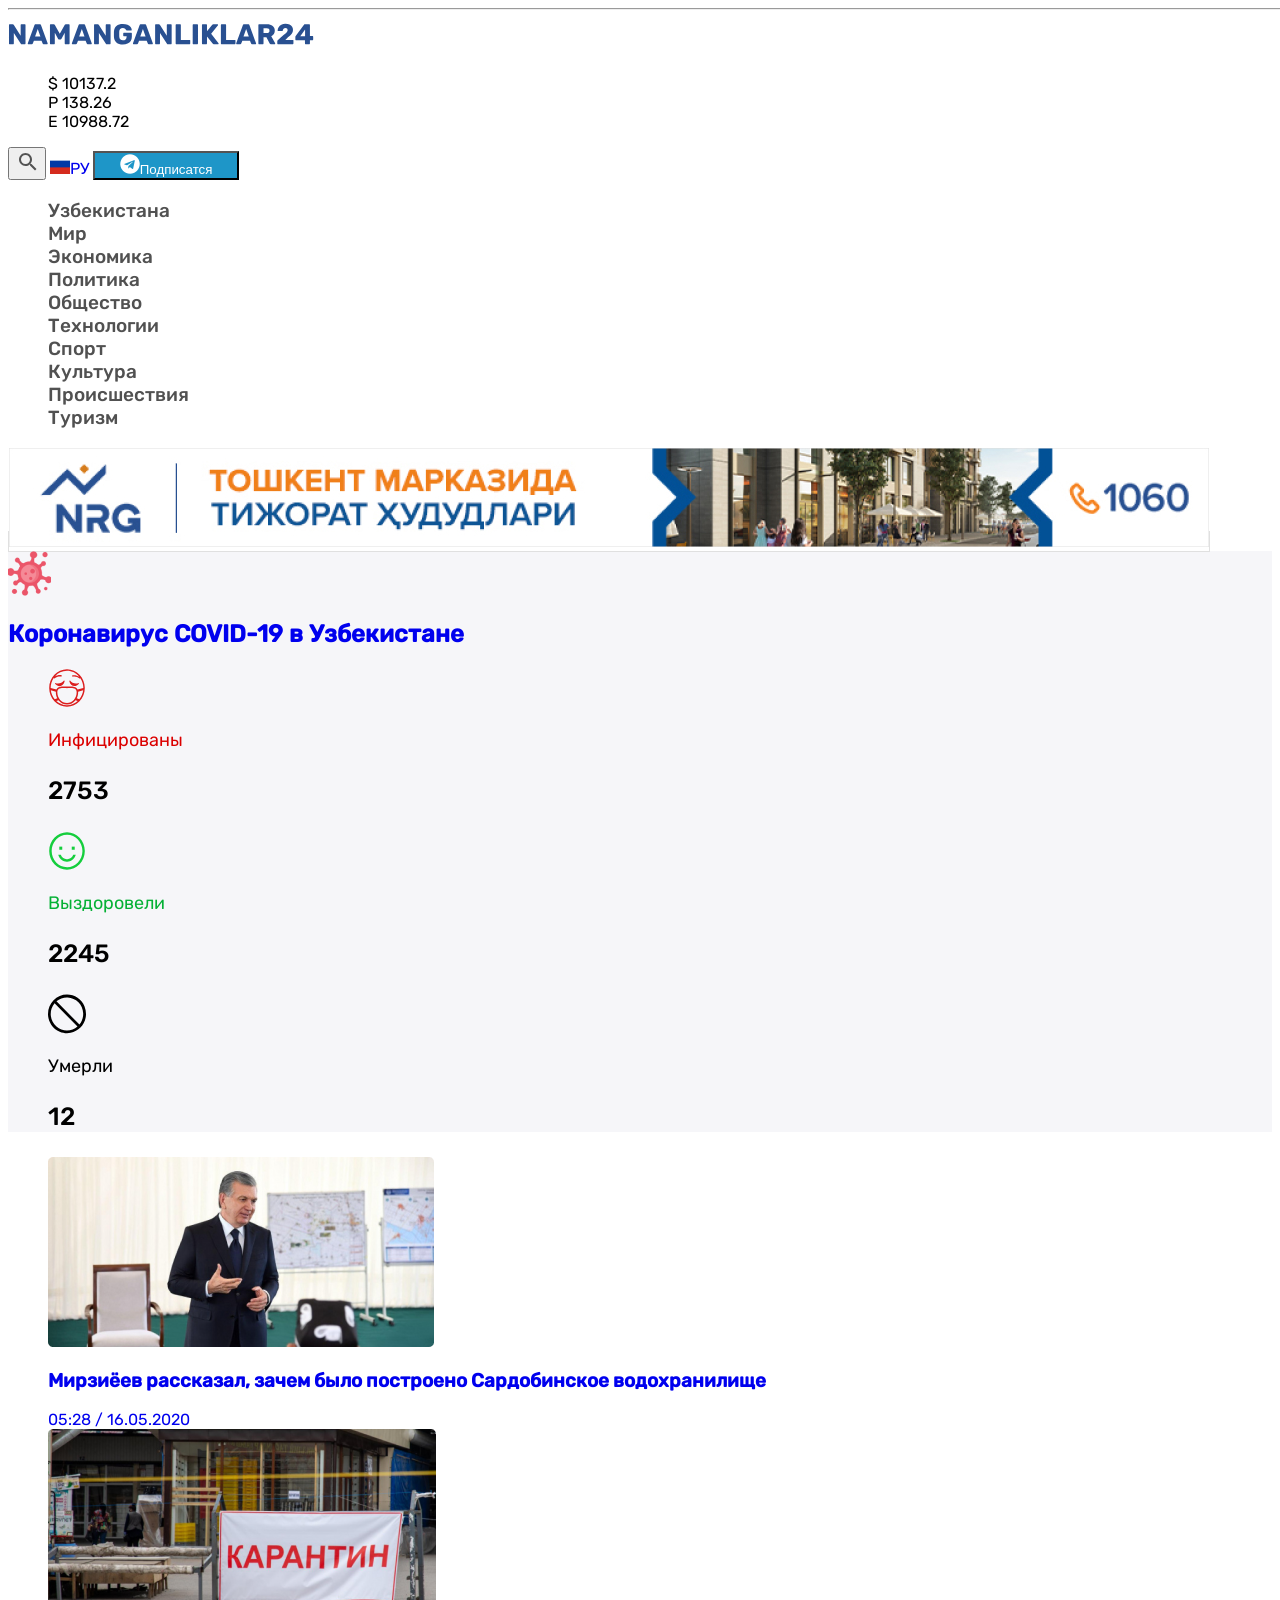
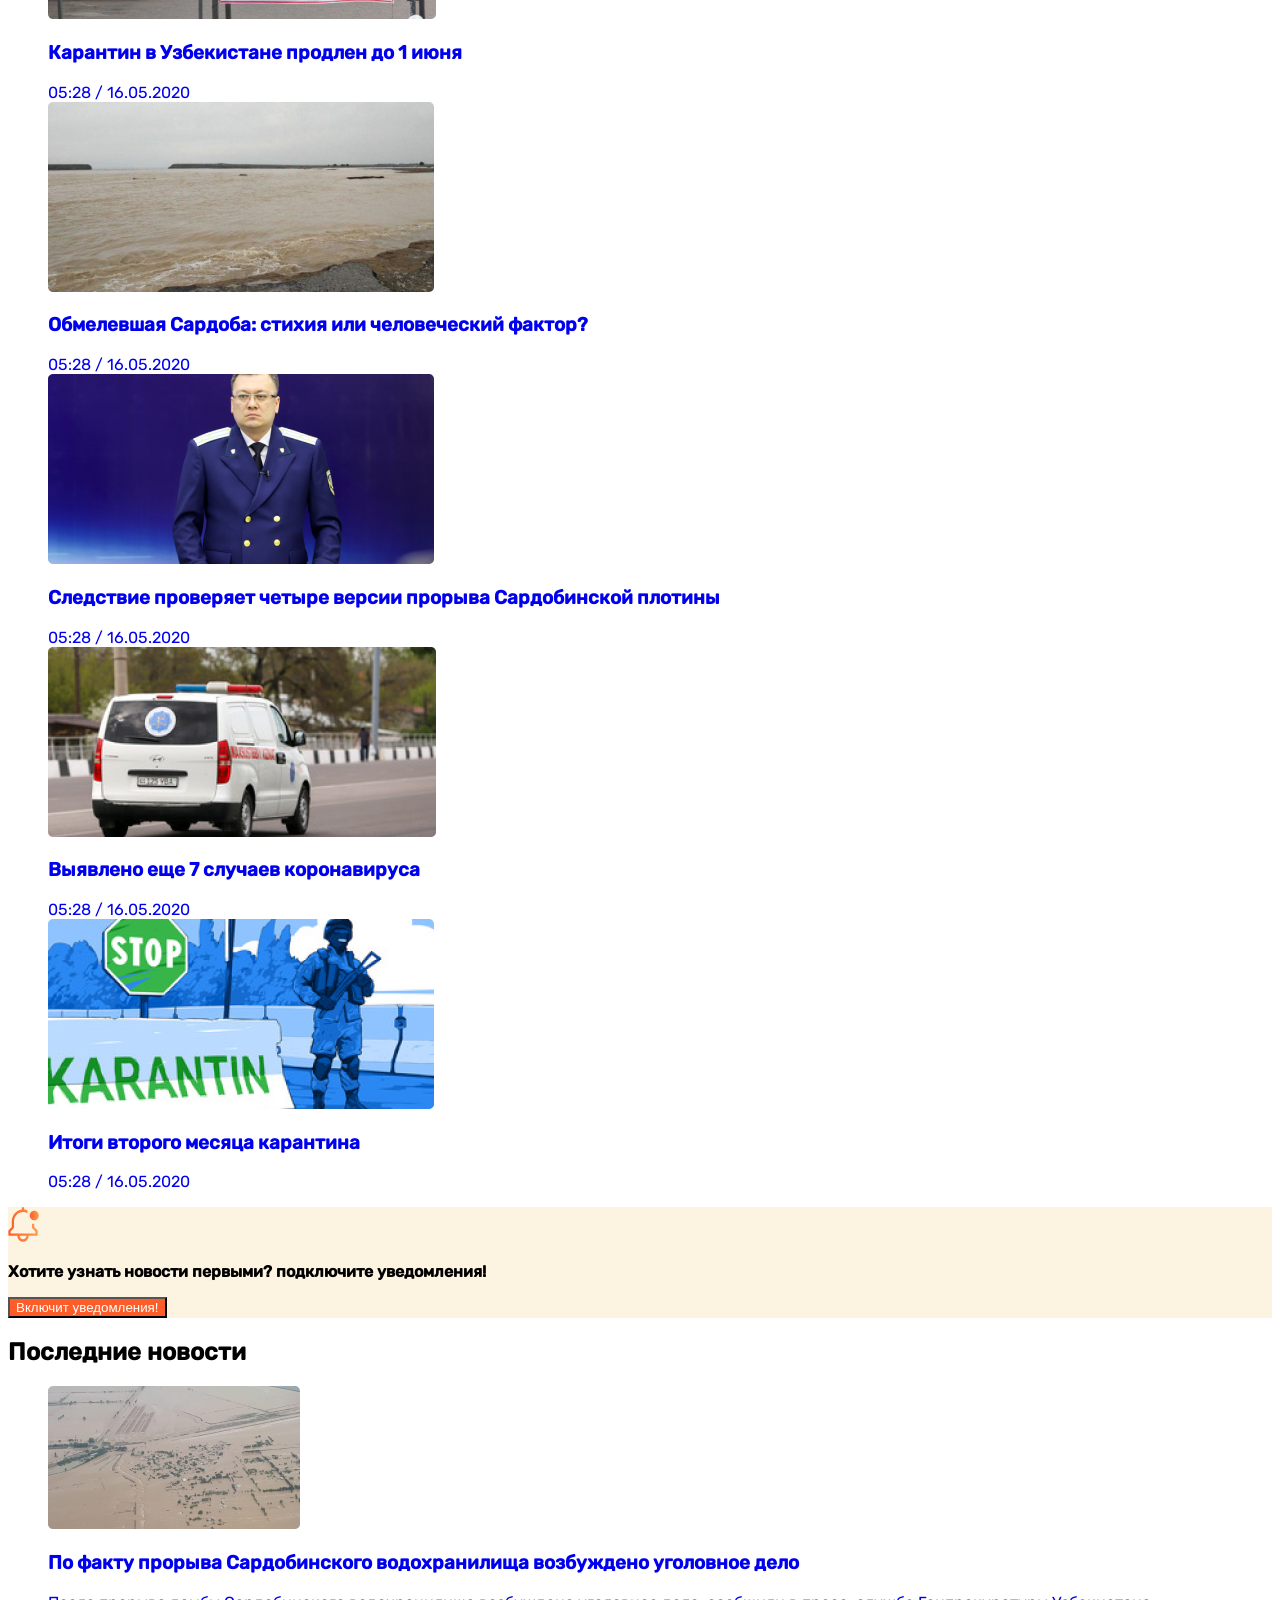
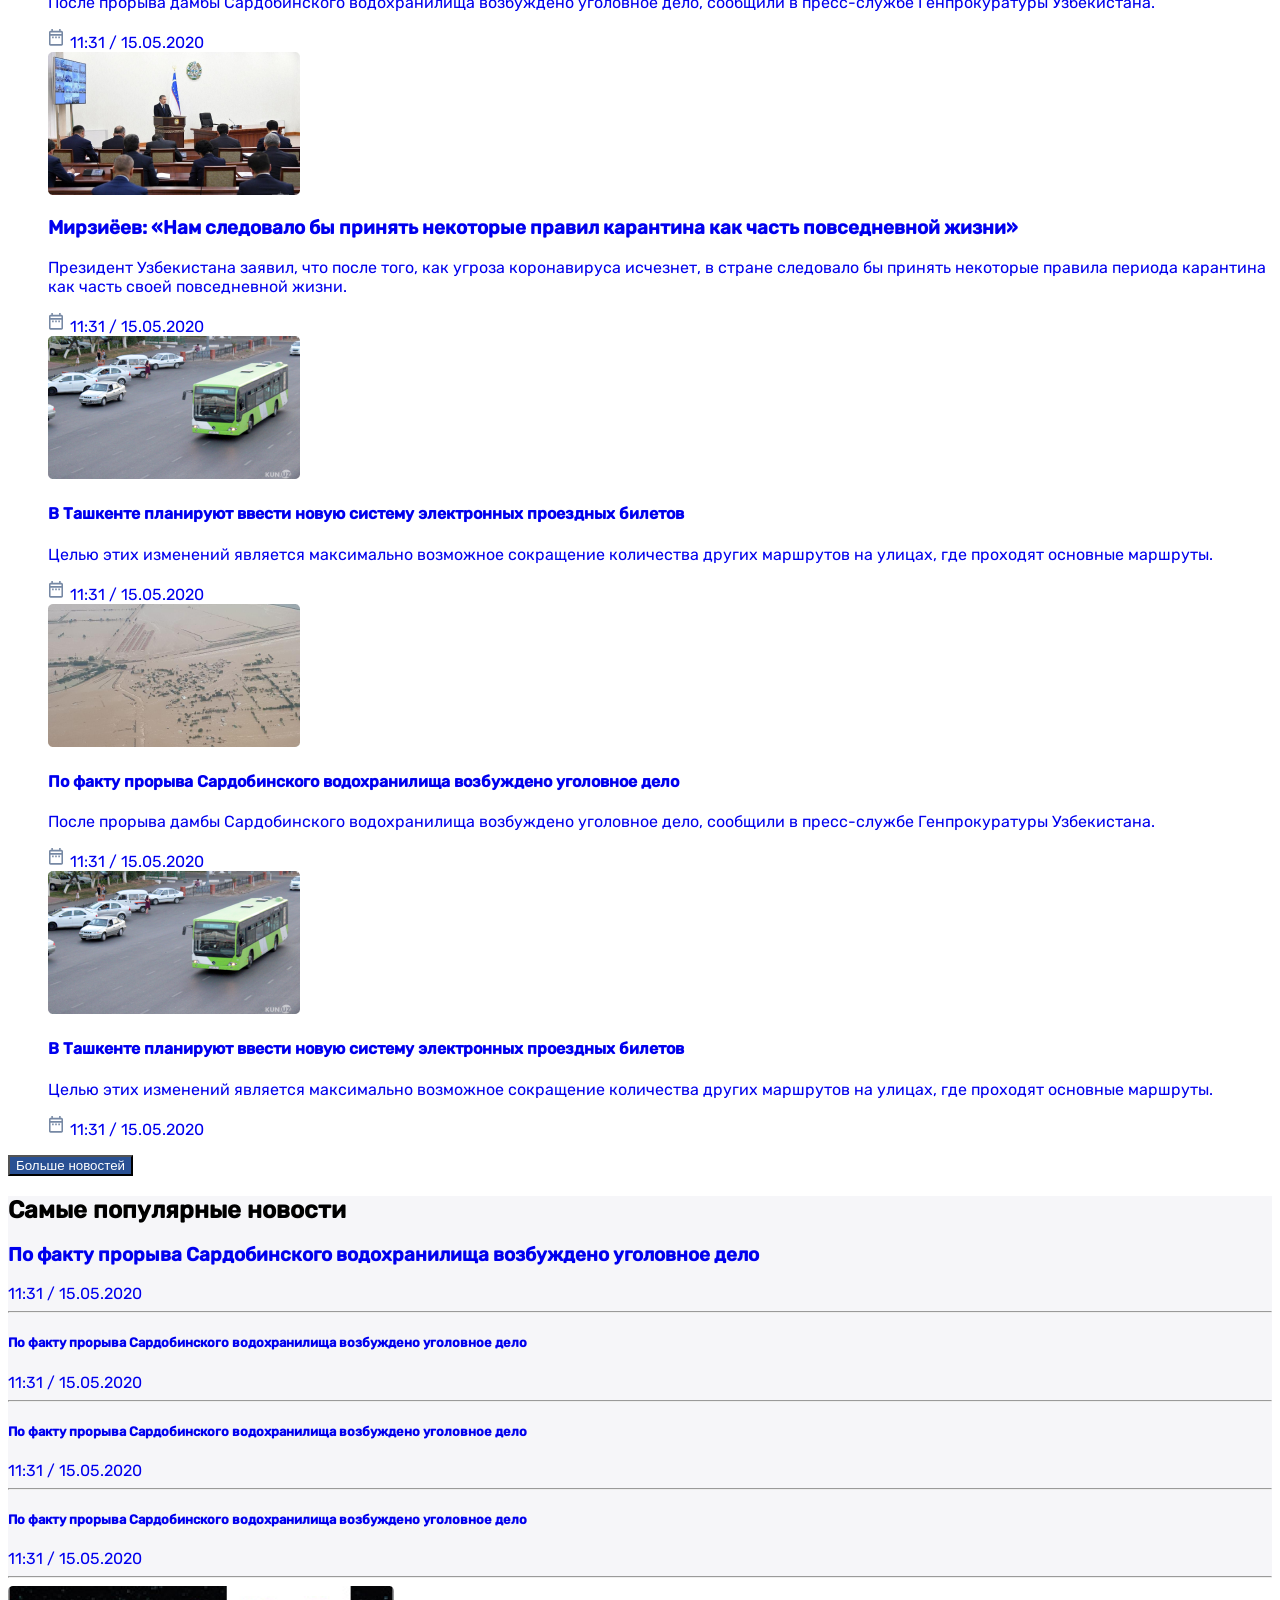
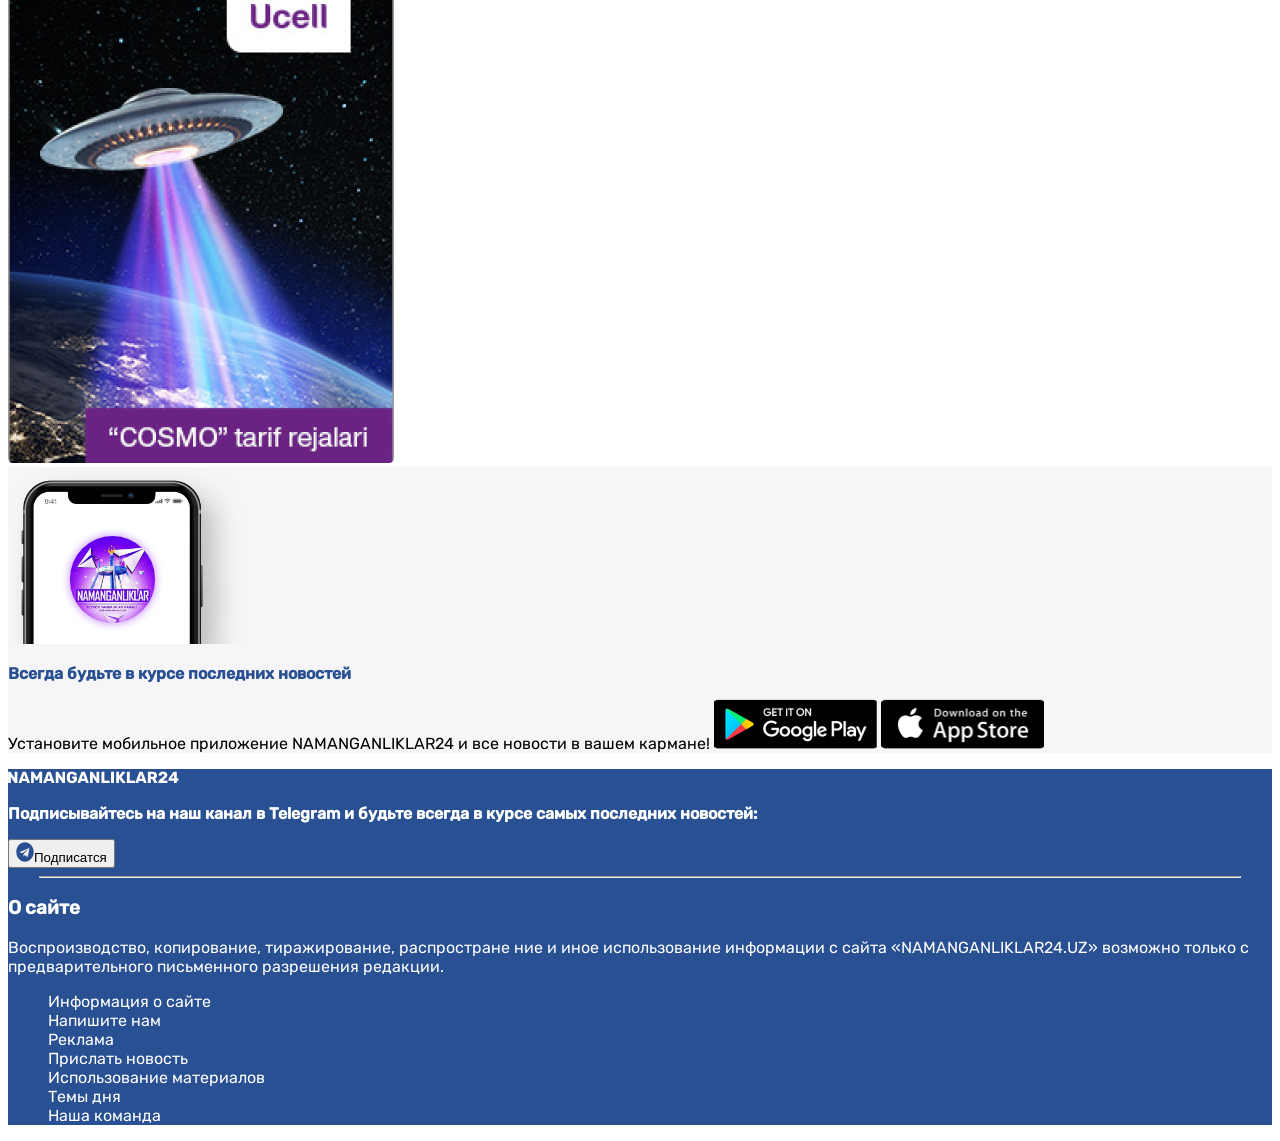
==== index.html @ 741fd0a3 "changed the name of html file" ====
<!DOCTYPE html>
<html lang="uz">

<head>
    <meta charset="UTF-8">
    <meta http-equiv="X-UA-Compatible" content="IE=edge">
    <meta name="viewport" content="width=device-width, initial-scale=1.0">
    <title>NAMANGANLIKLAR24</title>
    <link rel="stylesheet" href="css/main.css">
</head>

<body>
    <header>
        <hr class="header-hr">
        <a class="header-logo" href="#"><img src="rasm/logo.svg" alt="Namanganliklar logo" width="306" height="33"></a>
        <ul class="header-ul-currency">
            <li>$ 10137.2 </li>
            <li>P 138.26</li>
            <li>E 10988.72</li>
        </ul>

        <button class="header-button-search">
            <img src="rasm/mdi_magnify.svg" alt="qidiruv" width="24" height="24">
        </button>

        <a class="header-link-lang" href="#"><img src="rasm/Group.png" alt="rus tili" width="20" height="20">РУ</a>

        <button class="header-button-telegram"> 
            <img src="rasm/cib_telegram@2x.png" alt="telegram_logo" width="20" height="20">Подписатся 
        </button>
        <nav>
            <ul class="navigation-links">
                <li><a class="link" href="#">Узбекистана</a></li>
                <li><a class="link" href="#">Мир</a></li>
                <li><a class="link" href="#">Экономика</a></li>
                <li><a class="link" href="#">Политика</a></li>
                <li><a class="link" href="#">Общество</a></li>
                <li><a class="link" href="#">Технологии</a></li>
                <li><a class="link" href="#">Спорт</a></li>
                <li><a class="link" href="#">Культура</a></li>
                <li><a class="link" href="#">Происшествия</a></li>
                <li><a class="link" href="#">Туризм</a></li>
            </ul>
        </nav>

    </header>

    <main>
        <aside>
            <a class="main-ad" target="_blank" href="#"><img src="rasm/nrg-banner.jpg" alt="reklama" width="1200" height="99"></a>
        </aside>

        <section class="coronavirus-statistics">
            <img src="rasm/icon-covid.png" alt="covid ikonka" width="43" height="45">
            <a class="coronavirus-link" href="#"><h2>Коронавирус COVID-19 в Узбекистане</h2></a>
            <ul class="main-list">
                <li>
                    <img src="rasm/icon-infected.svg" alt="infected ikonka" width="38" height="40">
                    <h3 class="infected">Инфицированы</h3>
                    <p class="infected-paragraph">2753</p>
                </li>
                <li>
                    <img src="rasm/icon-recovered.svg" alt="recovered ikonka" width="38" height="40">
                    <h3 class="cured">Выздоровели</h3>
                    <p class="cured-paragraph">2245</p>
                </li>
                <li>
                    <img src="rasm/icon-dead.svg" alt="dead ikonka" width="38" height="40">
                    <h3 class="died">Умерли</h3>
                    <p class="died-paragraph">12</p>
                </li>
            </ul>
        </section>
        
        <section>
            <ul class="main-list-news">
                <li>
                    <a class="list-news-item" href="#">
                        <img src="rasm/prezident.png" alt="president" width="386" height="190">
                        <h3>Мирзиёев рассказал, зачем было построено Сардобинское водохранилище</h3> 
                        <time>05:28 / 16.05.2020</time>
                    </a>
                </li>
                <li>
                    <a class="list-news-item" href="#">
                        <img src="rasm/karantin.png" alt="karantin">
                        <h3>Карантин в Узбекистане продлен до 1 июня</h3> 
                        <time>05:28 / 16.05.2020</time>
                    </a>
                </li>
                <li>
                    <a class="list-news-item" href="#">
                        <img src="rasm/sardoba.png" alt="sardoba">
                        <h3>Обмелевшая Сардоба: стихия или человеческий фактор?</h3> 
                        <time>05:28 / 16.05.2020</time>
                    </a>
                </li>
                <li>
                    <a class="list-news-item" href="#">
                        <img src="rasm/prokuror.png" alt="prokuror">
                        <h3>Следствие проверяет четыре версии прорыва Сардобинской плотины</h3> 
                        <time>05:28 / 16.05.2020</time>
                    </a>
                </li>
                <li>
                    <a class="list-news-item" href="#">
                        <img src="rasm/tez-yordam.png" alt="tez-yordam">
                        <h3>Выявлено еще 7 случаев коронавируса</h3> 
                        <time>05:28 / 16.05.2020</time>
                    </a>
                </li>
                <li>
                    <a class="list-news-item" href="#">
                        <img src="rasm/stop-karantin.png" alt="stop-karantin">
                        <h3>Итоги второго месяца карантина</h3> 
                        <time>05:28 / 16.05.2020</time>
                    </a>
                </li>
            </ul>
        </section>

        <div class="main-div-subscribe">
            <img src="rasm/bell-icon@2x.svg" alt="bell" width="31" height="35">
            <p><strong>Хотите узнать новости первыми? подключите уведомления!</strong></p>
            <button class="div-button-subscribe">
                Включит уведомления!
            </button>
        </div>

        <section>
            <h2>Последние новости</h2>
            <ul class="section-latest-news">
                <li>
                    <a class="latest-news-item" href="#">
                        <img src="rasm/Rectangle 21.png" alt="ractangle" width="252" height="143">
                        <h3>По факту прорыва Сардобинского водохранилища возбуждено уголовное дело</h3>
                         <p>После прорыва дамбы Сардобинского водохранилища возбуждено уголовное дело, сообщили в пресс-службе Генпрокуратуры Узбекистана.</p> 
                        <img src="rasm/ic_outline-date-range.svg" alt="data" width="18" height="20"> <time>11:31 / 15.05.2020</time>
                    </a>
                </li>
                <li>
                    <a class="latest-news-item" href="#">
                        <img src="rasm/Rectangle 23.png" alt="ractangle" width="252" height="143">
                        <h3>Мирзиёев: «Нам следовало бы принять некоторые правил карантина как часть повседневной жизни»</h3>
                        <p>Президент Узбекистана заявил, что после того, как угроза коронавируса исчезнет, в стране следовало бы принять некоторые правила периода карантина как часть своей повседневной жизни.</p> 
                        <img src="rasm/ic_outline-date-range.svg" alt="data" width="18" height="20"> <time>11:31 / 15.05.2020</time>
                    </a>
                </li>
                <li>
                    <a class="latest-news-item" href="#">
                        <img src="rasm/Rectangle 24.png" alt="Rectangle">
                        <h4>В Ташкенте планируют ввести новую систему электронных проездных билетов</h4>
                        <p>Целью этих изменений является максимально возможное сокращение количества других маршрутов на улицах, где проходят основные маршруты.</p> 
                        <img src="rasm/ic_outline-date-range.svg" alt="data"> 
                        <time>11:31 / 15.05.2020</time>
                    </a>
                </li>
                <li>
                    <a class="latest-news-item" href="#">
                        <img src="rasm/Rectangle 21.png" alt="ractangle" width="252" height="143">
                        <h4>По факту прорыва Сардобинского водохранилища возбуждено уголовное дело</h4>
                        <p>После прорыва дамбы Сардобинского водохранилища возбуждено уголовное дело, сообщили в пресс-службе Генпрокуратуры Узбекистана.</p> 
                        <img src="rasm/ic_outline-date-range.svg" alt="data" width="18" height="20"> <time>11:31 / 15.05.2020</time>
                    </a>
                </li>
                <li>
                    <a class="latest-news-item" href="#"><img src="rasm/Rectangle 24.png" alt="Rectangle">
                        <h4>В Ташкенте планируют ввести новую систему электронных проездных билетов</h4>
                        <p>Целью этих изменений является максимально возможное сокращение количества других маршрутов на улицах, где проходят основные маршруты.</p> 
                        <img src="rasm/ic_outline-date-range.svg" alt="data"> 
                        <time>11:31 / 15.05.2020</time>
                    </a>
                </li>
            </ul>
        </section>

        <button class="more-news-button">Больше новостей</button>

        <section class="popular-news-section">
            <h2>Cамые популярные новости</h2>
            <div>
                <article>
                    <a class="popular-news-link" href="#">
                        <h3>По факту прорыва Сардобинского водохранилища возбуждено уголовное дело</h3> <time>11:31 / 15.05.2020</time>
                    </a>
                    <hr>
                </article>
                <article>
                    <a class="popular-news-link" href="#">
                        <h5>По факту прорыва Сардобинского водохранилища возбуждено уголовное дело</h5> <time>11:31 / 15.05.2020</time>
                    </a>
                    <hr>
                </article>
                <article> 
                    <a class="popular-news-link" href="#">
                        <h5>По факту прорыва Сардобинского водохранилища возбуждено уголовное дело</h5> <time>11:31 / 15.05.2020</time>
                    </a>
                    <hr>
                </article>
                <article>
                    <a class="popular-news-link" href="#">
                        <h5>По факту прорыва Сардобинского водохранилища возбуждено уголовное дело</h5> <time>11:31 / 15.05.2020</time>
                    </a>
                    <hr>
                </article>
            </div>
        </section>

        <aside>
            <a target="_blank" href="#">
                <img src="rasm/Rectangle 41.png" alt="Rectangle" width="386" height="477">
            </a>
        </aside>
        
        <div class="app-download-div">
            <img src="rasm/Group 1.svg" alt="tel" width="236" height="177">
            <p class="appp-download-paragraph"><strong>Всегда будьте в курсе последних новостей</strong></p>
            <p>
                Установите мобильное приложение NAMANGANLIKLAR24 и все новости в вашем кармане! 
                <a target="_blank" href="#"><img src="rasm/googleplay 1.png" alt="play" width="163"     height="50"></a> 
                <a target="_blank" href="#"><img src="rasm/appstore 1.png" alt="store" width="163" height="50"></a>
            </p>
        </div>

    </main>

    <footer class="footer-background">
        <a href="#">
            <img src="rasm/NAMANGANLIKLAR24.png" alt="Namanganliklar">
        </a>

        <p class="footer-paragraph">
            <strong>
                Подписывайтесь на наш канал в Telegram и будьте всегда в курсе самых последних
                новостей:
            </strong> 
        </p>
        
        <button><img src="rasm/icon-telegram-blue.svg" alt="tg">Подписатся</button>
        <hr class="footer-hr">
        <h3 class="about-us-headline">О сайте </h3>
        <p class="about-us">
            Воспроизводство, копирование, тиражирование, распростране ние и иное использование
            информации с сайта «NAMANGANLIKLAR24.UZ» возможно только с предварительного письменного разрешения редакции.
        </p>
        <nav>
            <ul class="navigation-footer-list">
                <li><a class="footer-link" href="#" >Информация о сайте</a></li>
                <li><a class="footer-link" href="#" >Напишите нам </a></li>
                <li><a class="footer-link" href="#" >Реклама </a></li>
                <li><a class="footer-link" href="#" >Прислать новость</a></li>
                <li><a class="footer-link" href="#" >Использование материалов</a></li>
                <li><a class="footer-link" href="#" >Темы дня</a></li>
                <li><a class="footer-link" href="#" >Наша команда</a></li>
            </ul>
        </nav>
    </footer>
</body>

</html>
---- css/main.css ----
@font-face {
    font-family: 'Rubik';
    src: url('../fonts/Rubik-Medium.woff2') format('woff2'),
        url('../fonts/Rubik-Medium.woff') format('woff');
    font-weight: 500;
    font-style: normal;
    font-display: swap;
}

@font-face {
    font-family: 'Rubik';
    src: url('../fonts/Rubik-Regular.woff2') format('woff2'),
        url('../fonts/Rubik-Regular.woff') format('woff');
    font-weight: normal;
    font-style: normal;
    font-display: swap;
}

body{
    font-family: "Rubik", "Arial", sans-serif;
}

.header-hr{
    width: 1440px;
    background-color: #295093;
}

.header-logo{
    width: 306px;
    height: 33px;
    font-weight: 700;
    font-style: normal;
    font-size: 28px;
    line-height: 33px;
}

.header-ul-currency{
    list-style: none;
}

.header-button-search{
    width: 38.1px;
}

.header-link-lang{
    width: 64.76px;
    text-decoration: none;
}

.header-button-telegram{
    width: 146px;
    background-color: #1E96C8;
    color: #FFFFFF;
}

.navigation-links{
    font-size: 19px;
    font-weight: 500;
    font-style: normal;
    line-height: 23px;
    width: 1151px;
    list-style: none;
    
}

.link{
    text-decoration: none;
    color: #515151;
    
}

.main-ad{
    width: 1200px;
    border: 1px solid #E0E0E0;
}

.coronavirus-statistics{
    background-color: #F6F6F9;
}

.main-list{
    list-style: none;
}

.coronavirus-link{
    text-decoration: none;
}

.infected{
    font-style: normal;
    font-weight: normal;
    font-size: 18px;
    line-height: 21px;

    color: #DB0000;

    width: 161px;
}

.infected-paragraph{
    font-style: normal;
    font-weight: 500;
    font-size: 25px;
    line-height: 30px;

    color: #000000;

    width: 161px;
}

.cured{
    color: #05B135;
    font-style: normal;
    font-weight: normal;
    font-size: 18px;
    line-height: 21px;
}

.cured-paragraph{
    font-style: normal;
    font-weight: 500;
    font-size: 25px;
    line-height: 30px;

    color: #000000;

    width: 161px;
}

.died{
    color: #000000;
    font-style: normal;
    font-weight: normal;
    font-size: 18px;
    line-height: 21px;
}

.died-paragraph{
    font-style: normal;
    font-weight: 500;
    font-size: 25px;
    line-height: 30px;

    color: #000000;

    width: 161px;
}

.main-list-news{
    list-style: none;
}

.list-news-item{
    text-decoration: none;
}

.main-div-subscribe{
    background-color: rgba(239, 186, 84, 0.18);   
}

.div-button-subscribe{
    background-color: #FE5C28;
    color: #FFFFFF;
}

.section-latest-news{
    list-style: none;
}

.latest-news-item{
    text-decoration: none;
}

.more-news-button{
    background-color: #295093;
    color: #FFFFFF;
}

.popular-news-section{
    background-color: #F6F6F9;
}

.popular-news-link{
    text-decoration: none;
}

.app-download-div{
    background-color: #F6F6F9;
}

.appp-download-paragraph{
    color: #295093;
}

.footer-background{
    background-color: #295093;
}

.footer-paragraph{
    color: #FFFFFF;
}

.footer-hr{
    width: 1200px;
    background-color: #133C82;
}

.about-us-headline{
    color: #FFFFFF;
}

.about-us{
    color: #FFFFFF;
}

.navigation-footer-list{
    list-style: none;
}

.footer-link{
    color: #FFFFFF;
    text-decoration: none;
}
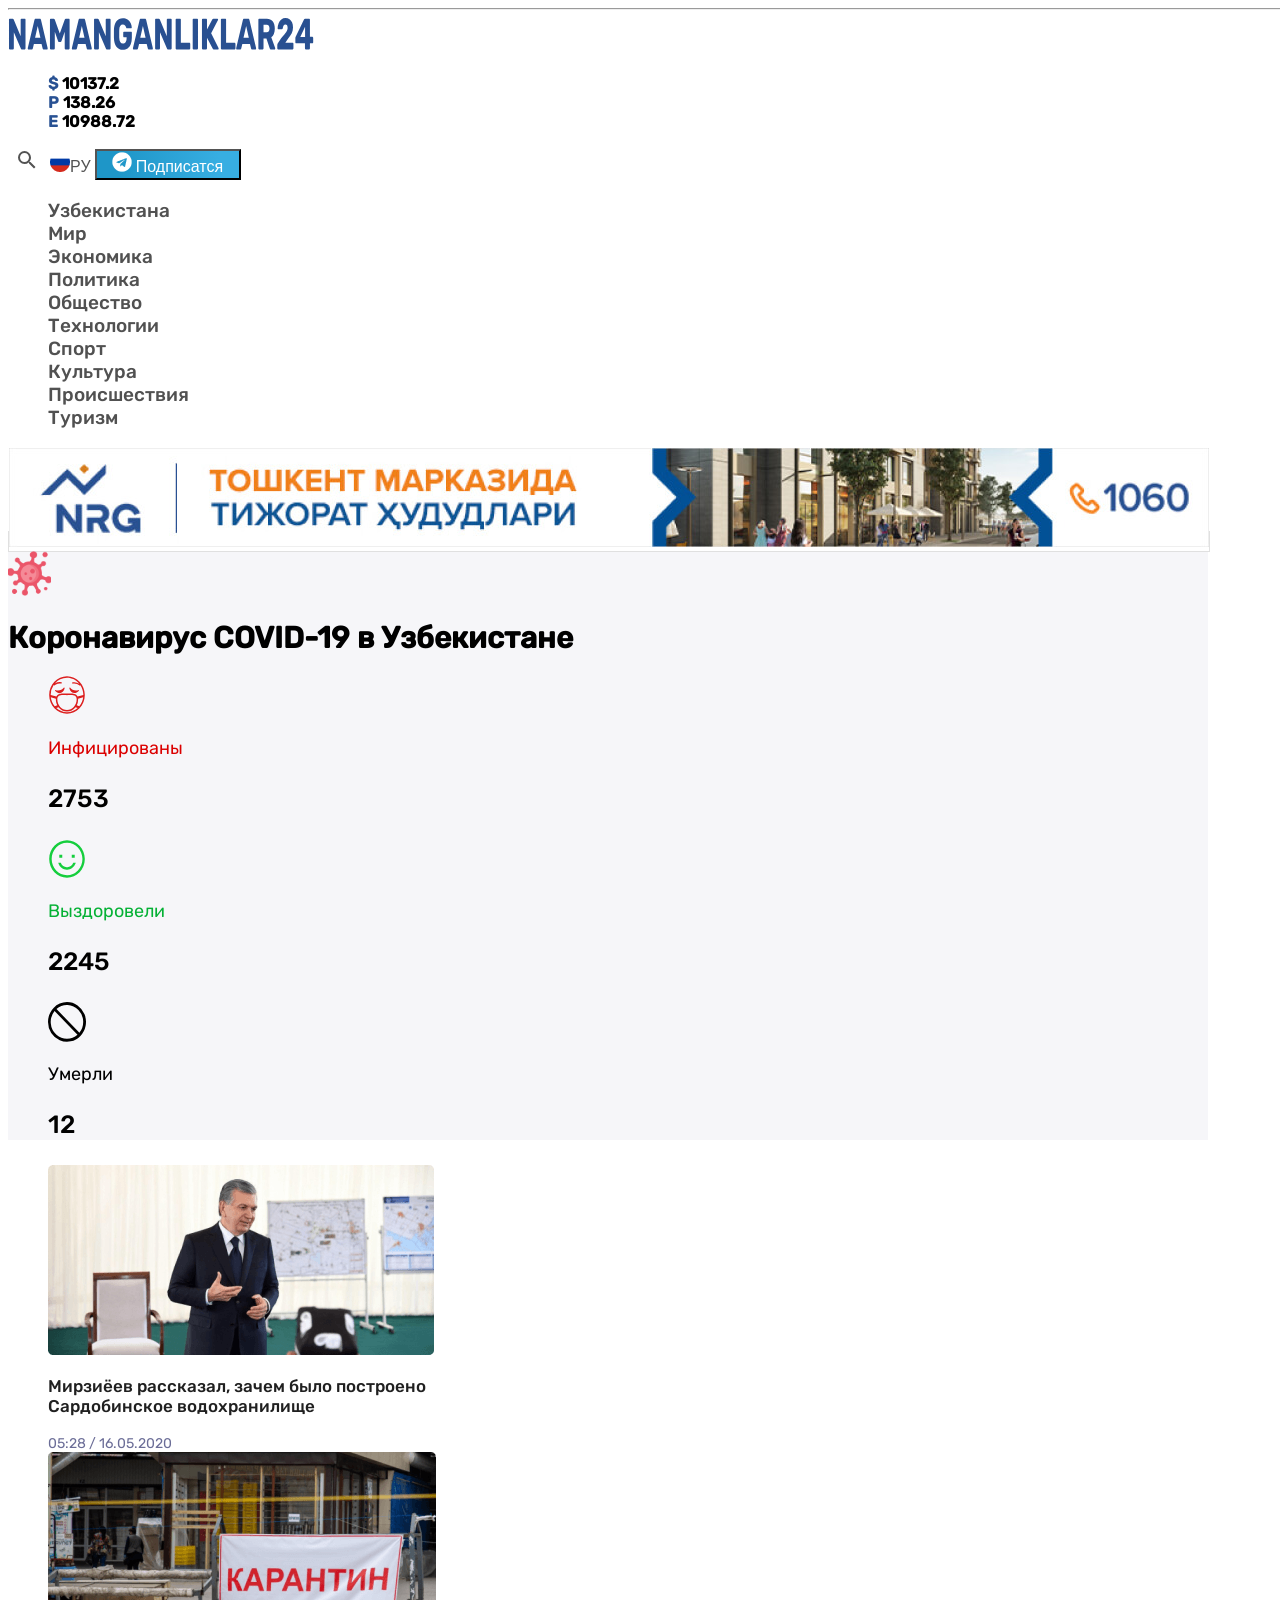
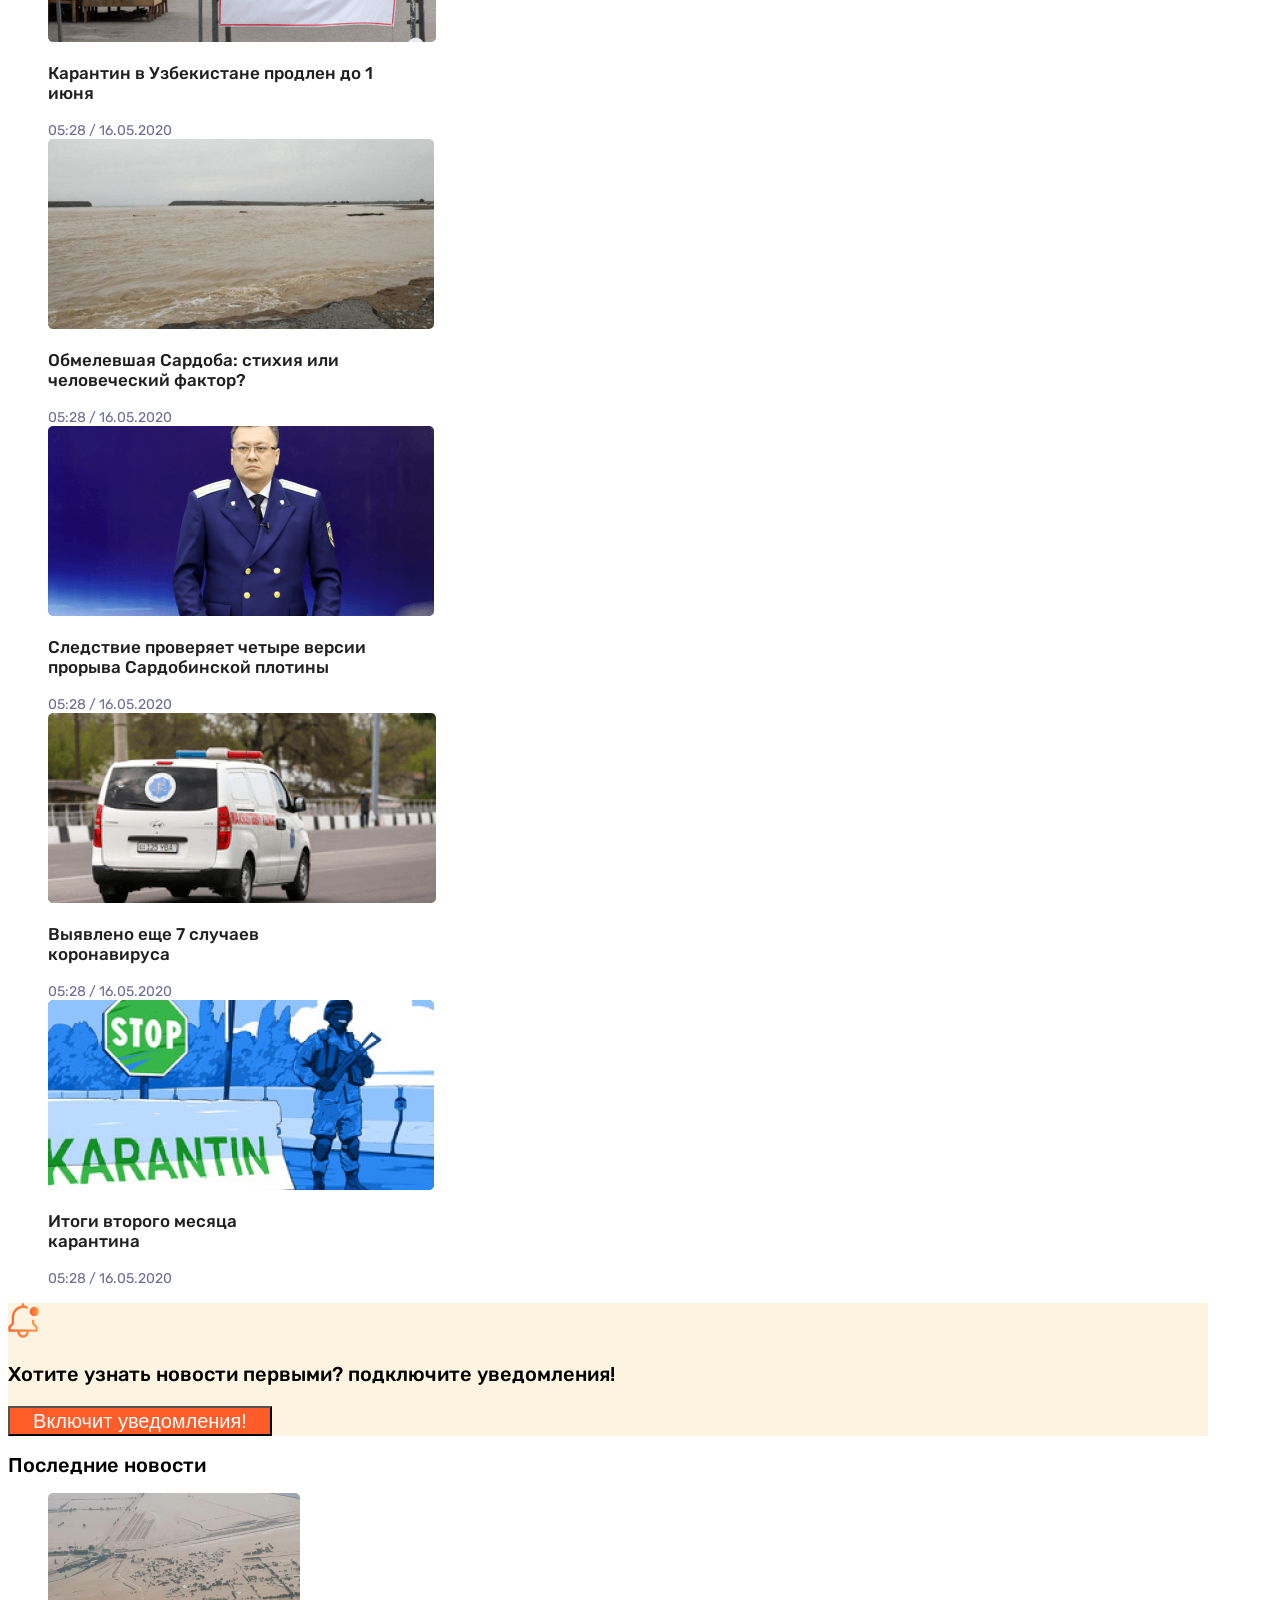
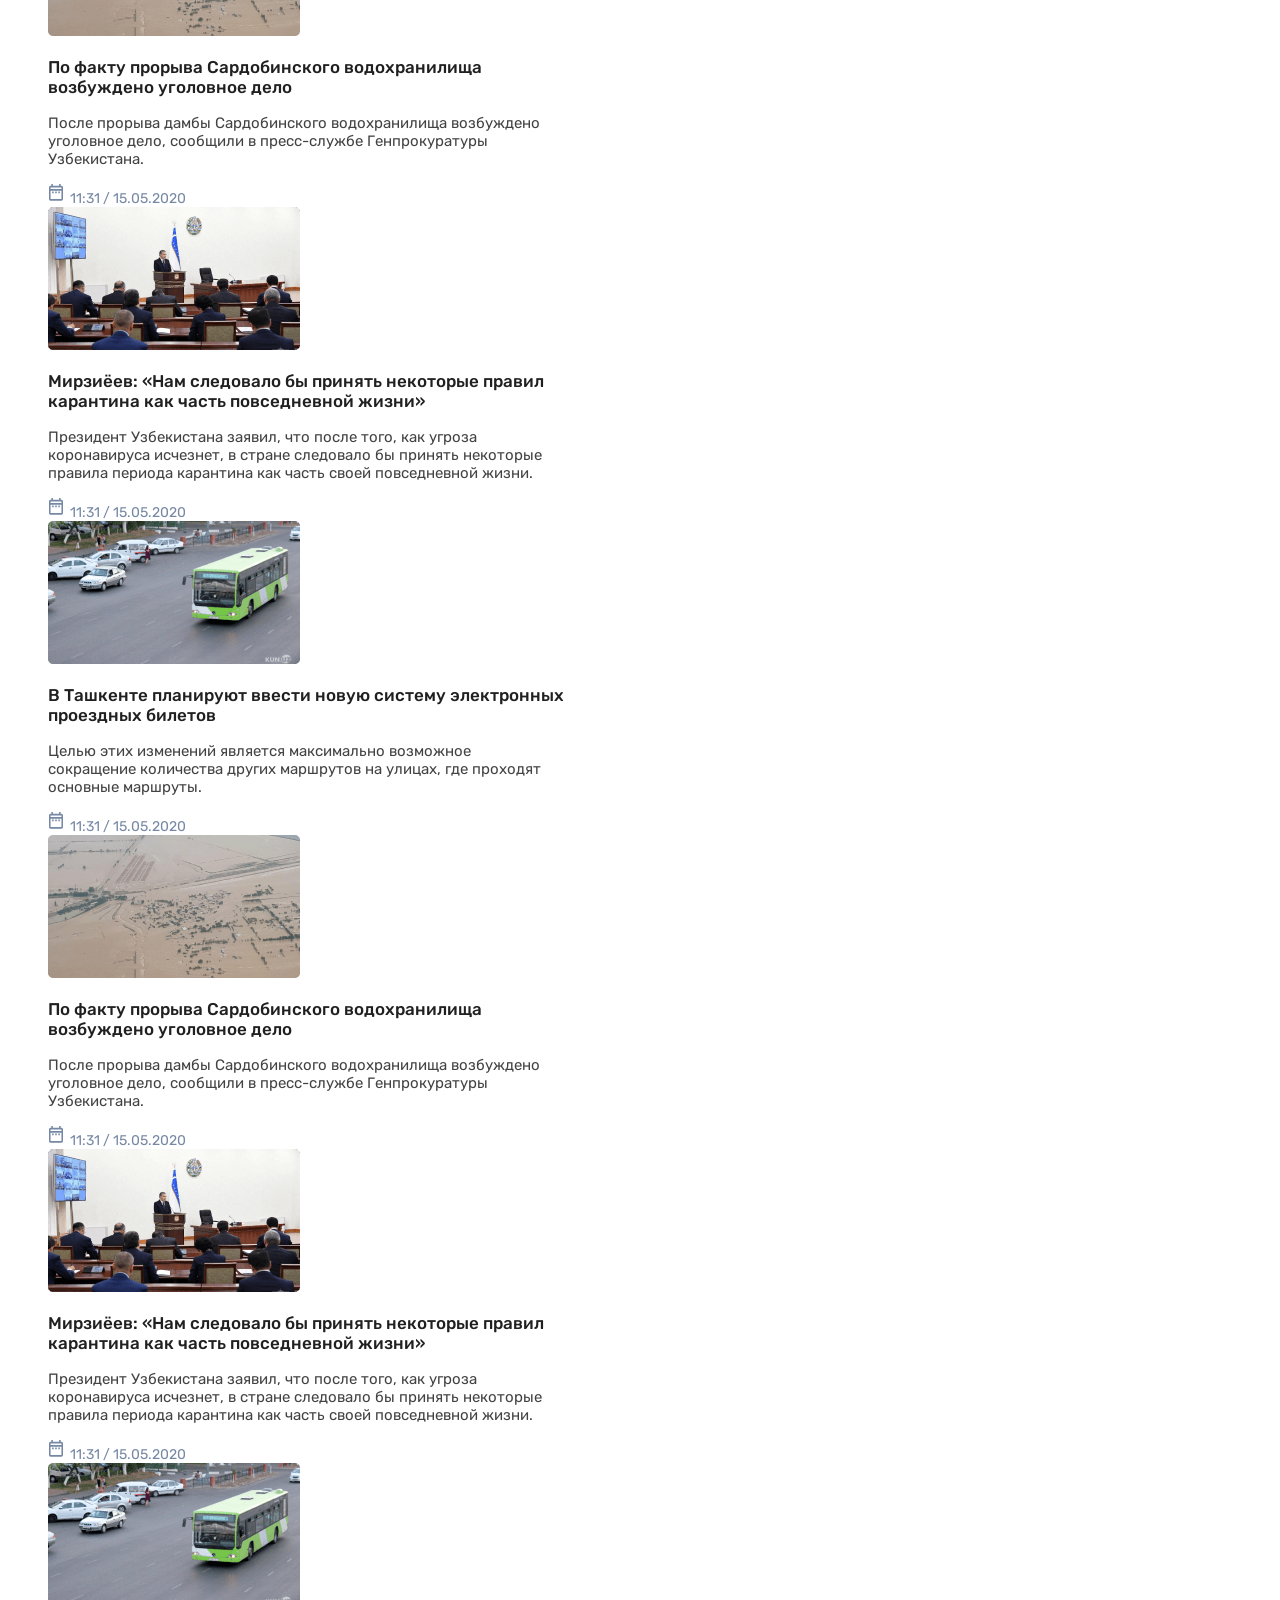
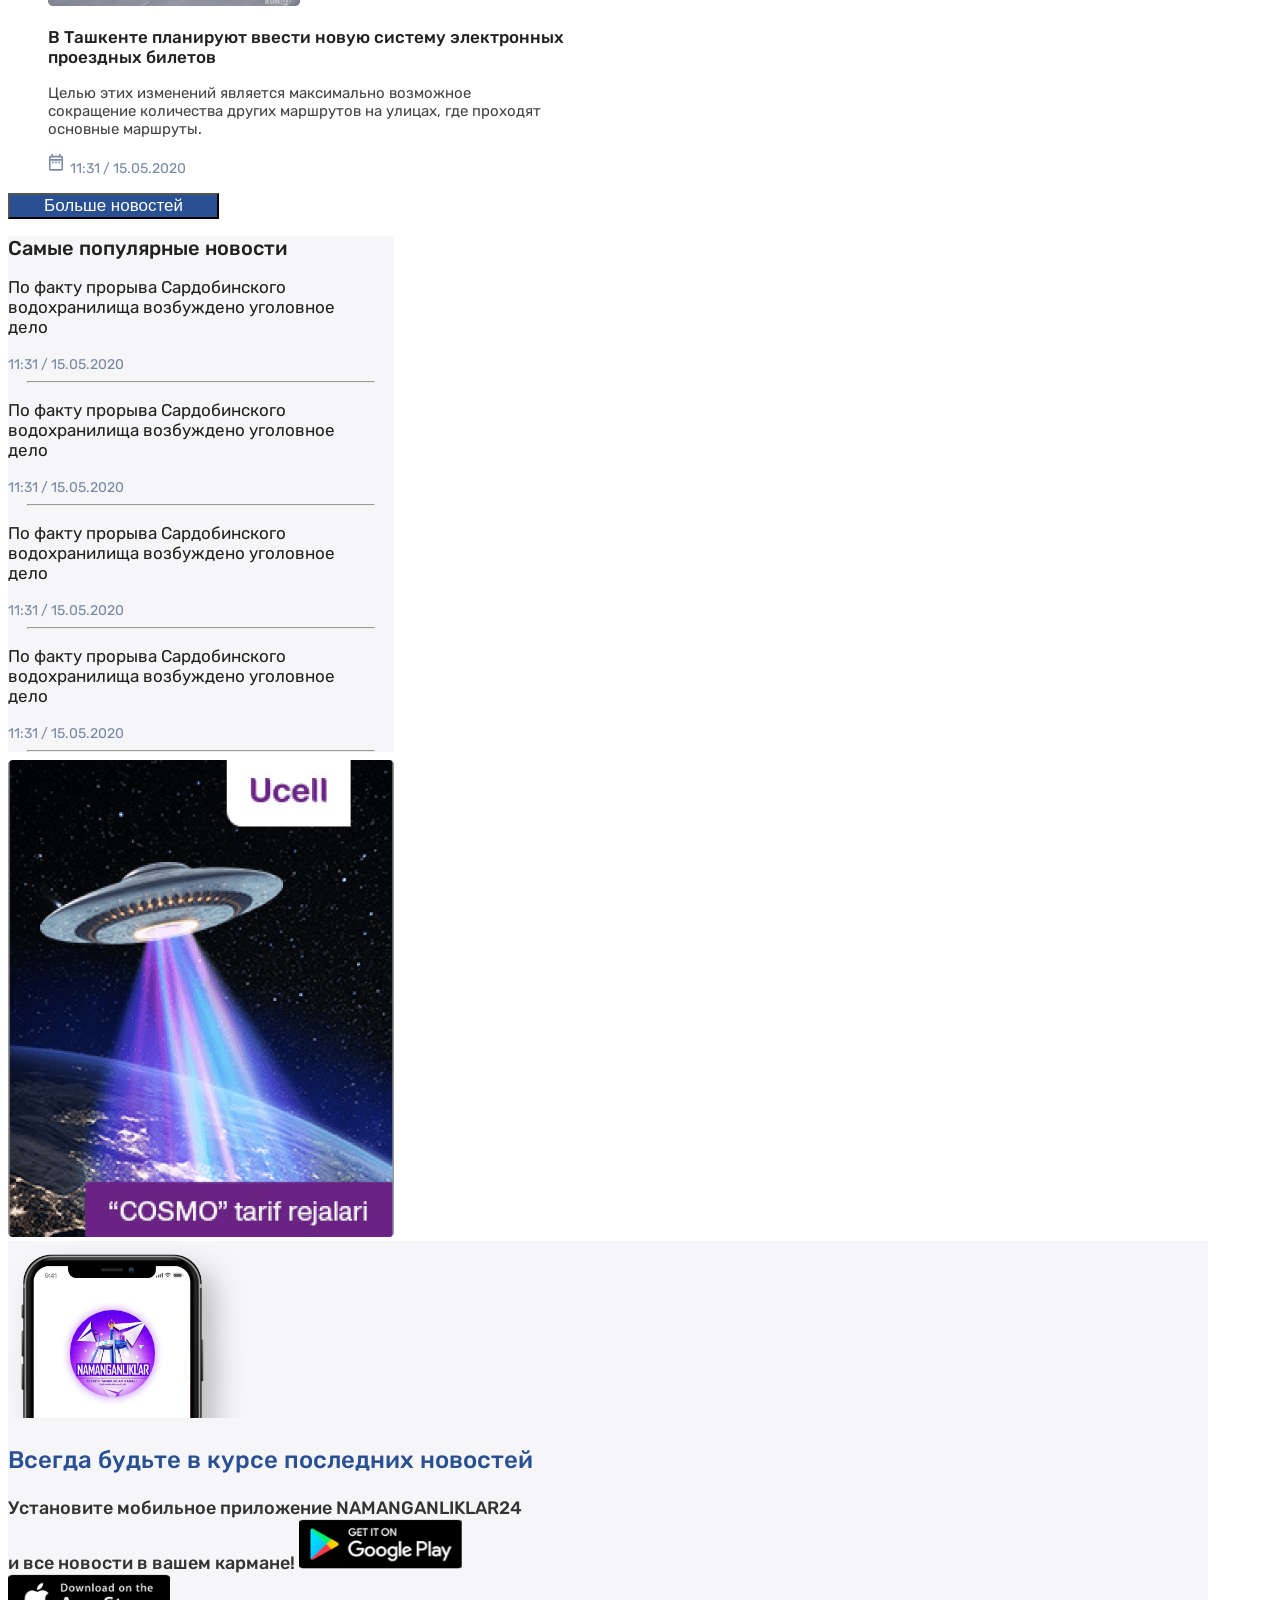
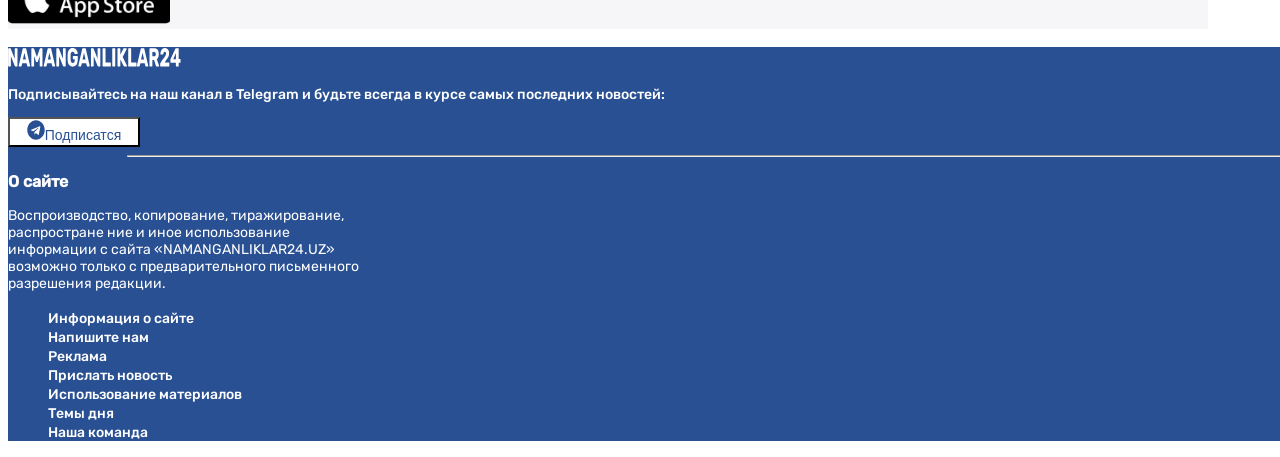
==== commit c888a43c: "added a bit of CSS" ====
--- a/index.html
+++ b/index.html
@@ -12,22 +12,23 @@
 <body>
     <header>
         <hr class="header-hr">
-        <a class="header-logo" href="#"><img src="rasm/logo.svg" alt="Namanganliklar logo" width="306" height="33"></a>
+        <a class="header-logo" href="#"><img src="image/logo.svg" alt="Namanganliklar logo" width="306" height="33"></a>
         <ul class="header-ul-currency">
-            <li>$ 10137.2 </li>
-            <li>P 138.26</li>
-            <li>E 10988.72</li>
+            <li><span class="header-currency-sign">$</span> 10137.2</li>
+            <li><span class="header-currency-sign">P</span> 138.26</li>
+            <li><span class="header-currency-sign">E</span> 10988.72</li>
         </ul>
 
         <button class="header-button-search">
-            <img src="rasm/mdi_magnify.svg" alt="qidiruv" width="24" height="24">
+            <img src="image/search.svg" alt="qidiruv" width="24" height="24">
         </button>
 
-        <a class="header-link-lang" href="#"><img src="rasm/Group.png" alt="rus tili" width="20" height="20">РУ</a>
+        <a class="header-link-lang" href="#"><img src="image/ru.png" alt="rus tili" width="20" height="20">РУ</a>
 
         <button class="header-button-telegram"> 
-            <img src="rasm/cib_telegram@2x.png" alt="telegram_logo" width="20" height="20">Подписатся 
+            <img class="telegram-image" src="image/telegram.png" alt="telegram_logo" width="20" height="20"> <span class="telegram-logo-span">Подписатся</span> 
         </button>
+        
         <nav>
             <ul class="navigation-links">
                 <li><a class="link" href="#">Узбекистана</a></li>
@@ -47,25 +48,25 @@
 
     <main>
         <aside>
-            <a class="main-ad" target="_blank" href="#"><img src="rasm/nrg-banner.jpg" alt="reklama" width="1200" height="99"></a>
+            <a class="main-ad" target="_blank" href="#"><img src="image/nrg-banner.jpg" alt="reklama" width="1200" height="99"></a>
         </aside>
 
         <section class="coronavirus-statistics">
-            <img src="rasm/icon-covid.png" alt="covid ikonka" width="43" height="45">
+            <img class="coronavirus-img" src="image/icon-covid.svg" alt="covid ikonka" width="43" height="45">
             <a class="coronavirus-link" href="#"><h2>Коронавирус COVID-19 в Узбекистане</h2></a>
             <ul class="main-list">
                 <li>
-                    <img src="rasm/icon-infected.svg" alt="infected ikonka" width="38" height="40">
+                    <img src="image/icon-infected.svg" alt="infected ikonka" width="38" height="40">
                     <h3 class="infected">Инфицированы</h3>
                     <p class="infected-paragraph">2753</p>
                 </li>
                 <li>
-                    <img src="rasm/icon-recovered.svg" alt="recovered ikonka" width="38" height="40">
+                    <img src="image/icon-recovered.svg" alt="recovered ikonka" width="38" height="40">
                     <h3 class="cured">Выздоровели</h3>
                     <p class="cured-paragraph">2245</p>
                 </li>
                 <li>
-                    <img src="rasm/icon-dead.svg" alt="dead ikonka" width="38" height="40">
+                    <img src="image/icon-dead.svg" alt="dead ikonka" width="38" height="40">
                     <h3 class="died">Умерли</h3>
                     <p class="died-paragraph">12</p>
                 </li>
@@ -76,149 +77,169 @@
             <ul class="main-list-news">
                 <li>
                     <a class="list-news-item" href="#">
-                        <img src="rasm/prezident.png" alt="president" width="386" height="190">
-                        <h3>Мирзиёев рассказал, зачем было построено Сардобинское водохранилище</h3> 
-                        <time>05:28 / 16.05.2020</time>
-                    </a>
-                </li>
-                <li>
-                    <a class="list-news-item" href="#">
-                        <img src="rasm/karantin.png" alt="karantin">
-                        <h3>Карантин в Узбекистане продлен до 1 июня</h3> 
-                        <time>05:28 / 16.05.2020</time>
-                    </a>
-                </li>
-                <li>
-                    <a class="list-news-item" href="#">
-                        <img src="rasm/sardoba.png" alt="sardoba">
-                        <h3>Обмелевшая Сардоба: стихия или человеческий фактор?</h3> 
-                        <time>05:28 / 16.05.2020</time>
-                    </a>
-                </li>
-                <li>
-                    <a class="list-news-item" href="#">
-                        <img src="rasm/prokuror.png" alt="prokuror">
-                        <h3>Следствие проверяет четыре версии прорыва Сардобинской плотины</h3> 
-                        <time>05:28 / 16.05.2020</time>
-                    </a>
-                </li>
-                <li>
-                    <a class="list-news-item" href="#">
-                        <img src="rasm/tez-yordam.png" alt="tez-yordam">
-                        <h3>Выявлено еще 7 случаев коронавируса</h3> 
-                        <time>05:28 / 16.05.2020</time>
-                    </a>
-                </li>
-                <li>
-                    <a class="list-news-item" href="#">
-                        <img src="rasm/stop-karantin.png" alt="stop-karantin">
-                        <h3>Итоги второго месяца карантина</h3> 
-                        <time>05:28 / 16.05.2020</time>
+                        <img class="list-news-img" src="image/prezident.png" alt="president" width="386" height="190">
+                        <h3 class="list-news-title">Мирзиёев рассказал, зачем было построено Сардобинское водохранилище</h3> 
+                        <time class="time">05:28 / 16.05.2020</time>
+                    </a>
+                </li>
+                <li>
+                    <a class="list-news-item" href="#">
+                        <img class="list-news-img-big" src="image/karantin.png" alt="karantin">
+                        <h3 class="list-news-title list-news-quarantine">Карантин в Узбекистане продлен до 1 июня</h3> 
+                        <time class="time">05:28 / 16.05.2020</time>
+                    </a>
+                </li>
+                <li>
+                    <a class="list-news-item" href="#">
+                        <img class="list-news-img" src="image/sardoba.png" alt="sardoba">
+                        <h3 class="list-news-title list-news-coast">Обмелевшая Сардоба: стихия или человеческий фактор?</h3> 
+                        <time class="time">05:28 / 16.05.2020</time>
+                    </a>
+                </li>
+                <li>
+                    <a class="list-news-item" href="#">
+                        <img class="list-news-img" src="image/prokuror.png" alt="prokuror">
+                        <h3 class="list-news-title list-news-sir">Следствие проверяет четыре версии прорыва Сардобинской плотины</h3> 
+                        <time class="time">05:28 / 16.05.2020</time>
+                    </a>
+                </li>
+                <li>
+                    <a class="list-news-item" href="#">
+                        <img class="list-news-img-big" src="image/tez-yordam.png" alt="tez-yordam">
+                        <h3 class="list-news-title list-news-ambulance">Выявлено еще 7 случаев коронавируса</h3> 
+                        <time class="time">05:28 / 16.05.2020</time>
+                    </a>
+                </li>
+                <li>
+                    <a class="list-news-item" href="#">
+                        <img class="list-news-img" src="image/stop-karantin.png" alt="stop-karantin">
+                        <h3 class="list-news-title list-news-soldier">Итоги второго месяца карантина</h3> 
+                        <time class="time">05:28 / 16.05.2020</time>
                     </a>
                 </li>
             </ul>
         </section>
 
         <div class="main-div-subscribe">
-            <img src="rasm/bell-icon@2x.svg" alt="bell" width="31" height="35">
-            <p><strong>Хотите узнать новости первыми? подключите уведомления!</strong></p>
+            <img class="bell-icon" src="image/bell-icon.svg" alt="bell" width="31" height="35">
+            <p class="subscribe-div">Хотите узнать новости первыми? подключите уведомления!</p>
             <button class="div-button-subscribe">
-                Включит уведомления!
+                <span class="subscribe-span">Включит уведомления!</span> 
             </button>
         </div>
 
         <section>
-            <h2>Последние новости</h2>
+            <h2 class="latest-news-title">Последние новости</h2>
             <ul class="section-latest-news">
                 <li>
                     <a class="latest-news-item" href="#">
-                        <img src="rasm/Rectangle 21.png" alt="ractangle" width="252" height="143">
-                        <h3>По факту прорыва Сардобинского водохранилища возбуждено уголовное дело</h3>
-                         <p>После прорыва дамбы Сардобинского водохранилища возбуждено уголовное дело, сообщили в пресс-службе Генпрокуратуры Узбекистана.</p> 
-                        <img src="rasm/ic_outline-date-range.svg" alt="data" width="18" height="20"> <time>11:31 / 15.05.2020</time>
-                    </a>
-                </li>
-                <li>
-                    <a class="latest-news-item" href="#">
-                        <img src="rasm/Rectangle 23.png" alt="ractangle" width="252" height="143">
-                        <h3>Мирзиёев: «Нам следовало бы принять некоторые правил карантина как часть повседневной жизни»</h3>
-                        <p>Президент Узбекистана заявил, что после того, как угроза коронавируса исчезнет, в стране следовало бы принять некоторые правила периода карантина как часть своей повседневной жизни.</p> 
-                        <img src="rasm/ic_outline-date-range.svg" alt="data" width="18" height="20"> <time>11:31 / 15.05.2020</time>
-                    </a>
-                </li>
-                <li>
-                    <a class="latest-news-item" href="#">
-                        <img src="rasm/Rectangle 24.png" alt="Rectangle">
-                        <h4>В Ташкенте планируют ввести новую систему электронных проездных билетов</h4>
-                        <p>Целью этих изменений является максимально возможное сокращение количества других маршрутов на улицах, где проходят основные маршруты.</p> 
-                        <img src="rasm/ic_outline-date-range.svg" alt="data"> 
-                        <time>11:31 / 15.05.2020</time>
-                    </a>
-                </li>
-                <li>
-                    <a class="latest-news-item" href="#">
-                        <img src="rasm/Rectangle 21.png" alt="ractangle" width="252" height="143">
-                        <h4>По факту прорыва Сардобинского водохранилища возбуждено уголовное дело</h4>
-                        <p>После прорыва дамбы Сардобинского водохранилища возбуждено уголовное дело, сообщили в пресс-службе Генпрокуратуры Узбекистана.</p> 
-                        <img src="rasm/ic_outline-date-range.svg" alt="data" width="18" height="20"> <time>11:31 / 15.05.2020</time>
-                    </a>
-                </li>
-                <li>
-                    <a class="latest-news-item" href="#"><img src="rasm/Rectangle 24.png" alt="Rectangle">
-                        <h4>В Ташкенте планируют ввести новую систему электронных проездных билетов</h4>
-                        <p>Целью этих изменений является максимально возможное сокращение количества других маршрутов на улицах, где проходят основные маршруты.</p> 
-                        <img src="rasm/ic_outline-date-range.svg" alt="data"> 
-                        <time>11:31 / 15.05.2020</time>
-                    </a>
-                </li>
-            </ul>
-        </section>
-
-        <button class="more-news-button">Больше новостей</button>
+                        <img src="image/sardoba-img.png" alt="sardoba" width="252" height="143">
+                        <h3 class="latest-news-item-title">По факту прорыва Сардобинского водохранилища возбуждено уголовное дело</h3>
+                         <p class="latest-news-paragraph">После прорыва дамбы Сардобинского водохранилища возбуждено уголовное дело, сообщили в пресс-службе Генпрокуратуры Узбекистана.</p> 
+                        <img class="data-img" src="image/date.svg" alt="data" width="18" height="20"> <time class="latest-news-time">11:31 / 15.05.2020</time>
+                    </a>
+                </li>
+                <li>
+                    <a class="latest-news-item" href="#">
+                        <img src="image/mirziyoyev.png" alt="mirziyoyev" width="252" height="143">
+                        <h3 class="latest-news-item-title mirziyoyev">Мирзиёев: «Нам следовало бы принять некоторые правил карантина как часть повседневной жизни»</h3>
+                        <p class="latest-news-paragraph">Президент Узбекистана заявил, что после того, как угроза коронавируса исчезнет, в стране следовало бы принять некоторые правила периода карантина как часть своей повседневной жизни.</p> 
+                        <img src="image/date.svg" alt="data" width="18" height="20"> 
+                        <time class="latest-news-time">11:31 / 15.05.2020</time>
+                    </a>
+                </li>
+                <li>
+                    <a class="latest-news-item" href="#">
+                        <img src="image/bus.png" alt="bus" width="252" height="143">
+                        <h3 class="latest-news-item-title bus">В Ташкенте планируют ввести новую систему электронных проездных билетов</h3>
+                        <p class="latest-news-paragraph">Целью этих изменений является максимально возможное сокращение количества других маршрутов на улицах, где проходят основные маршруты.</p> 
+                        <img src="image/date.svg" alt="data"> 
+                        <time class="latest-news-time">11:31 / 15.05.2020</time>
+                    </a>
+                </li>
+                <li>
+                    <a class="latest-news-item" href="#">
+                        <img src="image/sardoba-img.png" alt="sardoba" width="252" height="143">
+                        <h3 class="latest-news-item-title">По факту прорыва Сардобинского водохранилища возбуждено уголовное дело</h4>
+                        <p class="latest-news-paragraph">После прорыва дамбы Сардобинского водохранилища возбуждено уголовное дело, сообщили в пресс-службе Генпрокуратуры Узбекистана.</p> 
+                        <img src="image/date.svg" alt="data" width="18" height="20"> 
+                        <time class="latest-news-time">11:31 / 15.05.2020</time>
+                    </a>
+                </li>
+                <li>
+                    <a class="latest-news-item" href="#">
+                        <img src="image/mirziyoyev.png" alt="mirziyoyev" width="252" height="143">
+                        <h3 class="latest-news-item-title mirziyoyev">Мирзиёев: «Нам следовало бы принять некоторые правил карантина как часть повседневной жизни»</h3>
+                        <p class="latest-news-paragraph">Президент Узбекистана заявил, что после того, как угроза коронавируса исчезнет, в стране следовало бы принять некоторые правила периода карантина как часть своей повседневной жизни.</p> 
+                        <img src="image/date.svg" alt="data" width="18" height="20"> 
+                        <time class="latest-news-time">11:31 / 15.05.2020</time>
+                    </a>
+                </li>
+                <li>
+                    <a class="latest-news-item" href="#">
+                        <img src="image/bus.png" alt="bus" width="252" height="143">
+                        <h3 class="latest-news-item-title bus">В Ташкенте планируют ввести новую систему электронных проездных билетов</h3>
+                        <p class="latest-news-paragraph">Целью этих изменений является максимально возможное сокращение количества других маршрутов на улицах, где проходят основные маршруты.</p> 
+                        <img src="image/date.svg" alt="data"> 
+                        <time class="latest-news-time">11:31 / 15.05.2020</time>
+                    </a>
+                </li>
+            </ul>
+        </section>
+
+        <button class="more-news-button"><span class="more-news-span">Больше новостей</span></button>
 
         <section class="popular-news-section">
-            <h2>Cамые популярные новости</h2>
+            <h2 class="popular-news-title">Cамые популярные новости</h2>
             <div>
                 <article>
                     <a class="popular-news-link" href="#">
-                        <h3>По факту прорыва Сардобинского водохранилища возбуждено уголовное дело</h3> <time>11:31 / 15.05.2020</time>
-                    </a>
-                    <hr>
+                        <h3 class="popular-news-item-title">По факту прорыва Сардобинского водохранилища возбуждено уголовное дело</h3> 
+                        <time class="popular-news-time">11:31 / 15.05.2020</time>
+                    </a>
+                    <hr class="popular-news-line">
                 </article>
                 <article>
                     <a class="popular-news-link" href="#">
-                        <h5>По факту прорыва Сардобинского водохранилища возбуждено уголовное дело</h5> <time>11:31 / 15.05.2020</time>
-                    </a>
-                    <hr>
+                        <h3 class="popular-news-item-title">По факту прорыва Сардобинского водохранилища возбуждено уголовное дело</h3> 
+                        <time class="popular-news-time">11:31 / 15.05.2020</time>
+                    </a>
+                    <hr class="popular-news-line">
                 </article>
                 <article> 
                     <a class="popular-news-link" href="#">
-                        <h5>По факту прорыва Сардобинского водохранилища возбуждено уголовное дело</h5> <time>11:31 / 15.05.2020</time>
-                    </a>
-                    <hr>
+                        <h3 class="popular-news-item-title">По факту прорыва Сардобинского водохранилища возбуждено уголовное дело</h5> 
+                        <time class="popular-news-time">11:31 / 15.05.2020</time>
+                    </a>
+                    <hr class="popular-news-line">
                 </article>
                 <article>
                     <a class="popular-news-link" href="#">
-                        <h5>По факту прорыва Сардобинского водохранилища возбуждено уголовное дело</h5> <time>11:31 / 15.05.2020</time>
-                    </a>
-                    <hr>
+                        <h3 class="popular-news-item-title">По факту прорыва Сардобинского водохранилища возбуждено уголовное дело</h3> 
+                        <time class="popular-news-time">11:31 / 15.05.2020</time>
+                    </a>
+                    <hr class="popular-news-line">
                 </article>
             </div>
         </section>
 
         <aside>
             <a target="_blank" href="#">
-                <img src="rasm/Rectangle 41.png" alt="Rectangle" width="386" height="477">
+                <img class="ucell" src="image/ucell.png" alt="ucell" width="386" height="477">
             </a>
         </aside>
         
         <div class="app-download-div">
-            <img src="rasm/Group 1.svg" alt="tel" width="236" height="177">
-            <p class="appp-download-paragraph"><strong>Всегда будьте в курсе последних новостей</strong></p>
-            <p>
+            <img class="phone-class" src="image/phone.svg" alt="tel" width="236" height="177">
+            <p class="app-download-paragraph">Всегда будьте в курсе последних новостей</p>
+            <p class="app-download-body">
                 Установите мобильное приложение NAMANGANLIKLAR24 и все новости в вашем кармане! 
-                <a target="_blank" href="#"><img src="rasm/googleplay 1.png" alt="play" width="163"     height="50"></a> 
-                <a target="_blank" href="#"><img src="rasm/appstore 1.png" alt="store" width="163" height="50"></a>
+                <a target="_blank" href="#">
+                    <img class="google-play" src="image/googleplay.svg" alt="play" width="163"     height="50">
+                </a> 
+                <a target="_blank" href="#">
+                    <img class="app-store" src="image/appstore.svg" alt="store" width="163" height="50">
+                </a>
             </p>
         </div>
 
@@ -226,23 +247,24 @@
 
     <footer class="footer-background">
         <a href="#">
-            <img src="rasm/NAMANGANLIKLAR24.png" alt="Namanganliklar">
+            <img class="footer-logo" src="image/NAMANGANLIKLAR24.svg" alt="Namanganliklar" width="173" height="21">
         </a>
 
         <p class="footer-paragraph">
-            <strong>
-                Подписывайтесь на наш канал в Telegram и будьте всегда в курсе самых последних
-                новостей:
-            </strong> 
+            Подписывайтесь на наш канал в Telegram и будьте всегда в курсе самых последних
+            новостей:
         </p>
         
-        <button><img src="rasm/icon-telegram-blue.svg" alt="tg">Подписатся</button>
+        <button class="footer-subscribe-button"><img class="footer-telegram" src="image/icon-telegram-blue.svg" alt="tg"><span class="subscribe-footer-text">Подписатся</span> </button>
         <hr class="footer-hr">
-        <h3 class="about-us-headline">О сайте </h3>
-        <p class="about-us">
+        <div class="footer-div">  
+            <h3>О сайте </h3>
+            <p class="about-us">
             Воспроизводство, копирование, тиражирование, распростране ние и иное использование
             информации с сайта «NAMANGANLIKLAR24.UZ» возможно только с предварительного письменного разрешения редакции.
-        </p>
+            </p>
+        </div>
+        
         <nav>
             <ul class="navigation-footer-list">
                 <li><a class="footer-link" href="#" >Информация о сайте</a></li>
--- a/css/main.css
+++ b/css/main.css
@@ -16,6 +16,15 @@
     font-display: swap;
 }
 
+@font-face {
+    font-family: 'Roboto';
+    src: url('Roboto-Medium.woff2') format('woff2'),
+        url('Roboto-Medium.woff') format('woff');
+    font-weight: 500;
+    font-style: normal;
+    font-display: swap;
+}
+
 body{
     font-family: "Rubik", "Arial", sans-serif;
 }
@@ -27,7 +36,6 @@
 
 .header-logo{
     width: 306px;
-    height: 33px;
     font-weight: 700;
     font-style: normal;
     font-size: 28px;
@@ -36,21 +44,53 @@
 
 .header-ul-currency{
     list-style: none;
+    width: 258px;
+    font-style: normal;
+    font-weight: bold;
+    font-size: 16px;
+    line-height: 19px;
+
+}
+
+.header-currency-sign{
+    color: #285193;
 }
 
 .header-button-search{
     width: 38.1px;
+    color: #535353;
+    background-color: #FFFFFF;
+    border: #FFFFFF;
 }
 
 .header-link-lang{
-    width: 64.76px;
-    text-decoration: none;
+    width: 21px;
+    text-decoration: none;
+    font-family: "Roboto", "Arial", sans-serif;
+    font-style: normal;
+    font-weight: 500;
+    font-size: 16px;
+    line-height: 19px;
+    color: #535353;
 }
 
 .header-button-telegram{
     width: 146px;
-    background-color: #1E96C8;
+    background: linear-gradient(90deg, #1E96C8 15.07%, #37AEE2 85.96%);
+}
+
+.telegram-image{
+    width: 20px;
+}
+
+.telegram-logo-span{
+    width: 97px;
+    font-weight: 500;
+    font-style: normal;
+    font-size: 16px;
+    line-height: 18.96px;
     color: #FFFFFF;
+
 }
 
 .navigation-links{
@@ -59,8 +99,7 @@
     font-style: normal;
     line-height: 23px;
     width: 1151px;
-    list-style: none;
-    
+    list-style: none;   
 }
 
 .link{
@@ -76,28 +115,57 @@
 
 .coronavirus-statistics{
     background-color: #F6F6F9;
+    width: 1200px;
+}
+
+.coronavirus-img{
+    width: 43px;
+}
+
+.coronavirus-link{
+    text-decoration: none;
+    font-weight: 500;
+    font-style: normal;
+    font-size: 20px;
+    line-height: 23.7px;
+    color: black;
 }
 
 .main-list{
     list-style: none;
 }
 
-.coronavirus-link{
-    text-decoration: none;
-}
-
 .infected{
+    font-style: normal;
+    font-weight: normal;
+    font-size: 18px;
+    line-height: 21 px;
+
+    color: #DB0000;
+
+    width: 161px;
+}
+
+.infected-paragraph{
+    font-style: normal;
+    font-weight: 500;
+    font-size: 25px;
+    line-height: 30px;
+
+    color: #000000;
+
+    width: 161px;
+}
+
+.cured{
+    color: #05B135;
     font-style: normal;
     font-weight: normal;
     font-size: 18px;
     line-height: 21px;
-
-    color: #DB0000;
-
-    width: 161px;
-}
-
-.infected-paragraph{
+}
+
+.cured-paragraph{
     font-style: normal;
     font-weight: 500;
     font-size: 25px;
@@ -108,15 +176,15 @@
     width: 161px;
 }
 
-.cured{
-    color: #05B135;
+.died{
+    color: #000000;
     font-style: normal;
     font-weight: normal;
     font-size: 18px;
     line-height: 21px;
 }
 
-.cured-paragraph{
+.died-paragraph{
     font-style: normal;
     font-weight: 500;
     font-size: 25px;
@@ -127,77 +195,278 @@
     width: 161px;
 }
 
-.died{
-    color: #000000;
-    font-style: normal;
-    font-weight: normal;
+.main-list-news{
+    list-style: none;
+}
+
+.list-news-item{
+    text-decoration: none;
+}
+
+.list-news-img{
+    width: 386px;
+}
+
+.list-news-img-big{
+    width: 388px;
+}
+
+.list-news-title{
+    width: 380px;
+    font-style: normal;
+    font-weight: 500;
+    font-size: 17px;
+    line-height: 20px;
+
+    color: #202020;
+}
+
+.list-news-quarantine{
+    width: 370px;
+}
+
+.list-news-coast{
+    width: 291px;
+}
+
+.list-news-sir{
+    width: 320px;
+}
+
+.list-news-ambulance{
+    width: 333px;
+}
+
+.list-news-soldier{
+    width: 281px;
+}
+
+.time{
+    width: 125px;
+    font-style: normal;
+    font-weight: normal;
+    font-size: 14px;
+    line-height: 17px;
+    color: #6B6D97;
+}
+
+.main-div-subscribe{
+    background-color: rgba(239, 186, 84, 0.18);
+    width: 1200px;   
+}
+
+.bell-icon{
+    width: 31px;
+}
+
+.subscribe-div{
+    width: 610px;
+    font-style: normal;
+    font-weight: 500;
+    font-size: 20px;
+    line-height: 24px;
+    color: black;
+}
+
+.div-button-subscribe{
+    width: 264px;
+    background-color: #FE5C28;
+    color: #FFFFFF;
+}
+
+.subscribe-span{
+    width: 241px;
+    font-style: normal;
+    font-weight: 500;
+    font-size: 20px;
+    line-height: 24px;
+}
+
+.latest-news-title{
+    width: 198px;
+    font-style: normal;
+    font-weight: 500;
+    font-size: 20px;
+    line-height: 24px;
+    color: black;
+}
+
+.latest-news-item-title{
+    width: 434px;
+    font-style: normal;
+    font-weight: 500;
+    font-size: 17px;
+    line-height: 20px;
+    color: #202020;
+}
+
+.mirziyoyev{
+    width: 507px;
+}
+
+.bus{
+    width: 523px;
+}
+
+.latest-news-paragraph{
+    width: 512px;
+    font-style: normal;
+    font-weight: normal;
+    font-size: 15px;
+    line-height: 18px;
+    color: #434343;
+}
+
+.section-latest-news{
+    list-style: none;
+}
+
+.latest-news-item{
+    text-decoration: none;
+}
+
+.data-img{
+    width: 18px;
+
+}
+
+.latest-news-time{
+    width: 512px;
+    font-style: normal;
+    font-weight: normal;
+    font-size: 14px;
+    line-height: 17px;
+    color: #7688A4;
+}
+
+.more-news-button{
+    width: 211px;
+    background-color: #295093;
+    color: #FFFFFF;
+}
+
+.more-news-span{
+    width: 148px;
+    font-style: normal;
+    font-weight: 500;
+    font-size: 17px;
+    line-height: 20px;
+}
+
+.popular-news-section{
+    width: 386px;
+    background-color: #F6F6F9;
+}
+
+.popular-news-title{
+    width: 280px;
+    font-style: normal;
+    font-weight: 500;
+    font-size: 20px;
+    line-height: 24px;
+    color: #202020;
+}
+
+.popular-news-item-title{
+    width: 347px;
+    font-style: normal;
+    font-weight: normal;
+    font-size: 17px;
+    line-height: 20px;
+    color: #202020;
+}
+
+.popular-news-line{
+    width: 346px;
+    background-color: #E4E4E4;
+}
+
+.popular-news-time{
+    width: 117px;
+    font-style: normal;
+    font-weight: normal;
+    font-size: 14px;
+    line-height: 17px;
+    color: #7688A4;
+}
+
+.ucell{
+    width: 386px;
+}
+
+.popular-news-link{
+    text-decoration: none;
+}
+
+.app-download-div{
+    width: 1200px;
+    background-color: #F6F6F9;
+}
+
+.phone-class{
+    width: 236px;
+}
+
+.app-download-paragraph{
+    width: 526px;
+    font-style: normal;
+    font-weight: 500;
+    font-size: 24px;
+    line-height: 28px;
+    color: #295093;
+}
+
+.app-download-body{
+    width: 515px;
+    font-style: normal;
+    font-weight: 500;
     font-size: 18px;
     line-height: 21px;
-}
-
-.died-paragraph{
-    font-style: normal;
-    font-weight: 500;
-    font-size: 25px;
-    line-height: 30px;
-
-    color: #000000;
-
-    width: 161px;
-}
-
-.main-list-news{
-    list-style: none;
-}
-
-.list-news-item{
-    text-decoration: none;
-}
-
-.main-div-subscribe{
-    background-color: rgba(239, 186, 84, 0.18);   
-}
-
-.div-button-subscribe{
-    background-color: #FE5C28;
+    color: #333333;
+}
+
+.google-play{
+    width: 162.71px;
+}
+
+.app-store{
+    width: 162px;
+}
+
+.footer-background{
+    width: 1440px;
+    background-color: #295093;
+}
+
+.footer-logo{
+    width: 173px;
+}
+
+.footer-paragraph{
+    width: 659px;
+    font-style: normal;
+    font-weight: 500;
+    font-size: 14px;
+    line-height: 17px;
     color: #FFFFFF;
 }
 
-.section-latest-news{
-    list-style: none;
-}
-
-.latest-news-item{
-    text-decoration: none;
-}
-
-.more-news-button{
-    background-color: #295093;
-    color: #FFFFFF;
-}
-
-.popular-news-section{
-    background-color: #F6F6F9;
-}
-
-.popular-news-link{
-    text-decoration: none;
-}
-
-.app-download-div{
-    background-color: #F6F6F9;
-}
-
-.appp-download-paragraph{
+.footer-telegram{
+    width: 18px;
+}
+
+.footer-subscribe-button{
+    width: 132px;
+    background-color: #FFFFFF;
+}
+
+.subscribe-footer-text{
+    width: 88px;
+    font-style: normal;
+    font-weight: 500;
+    font-size: 14px;
+    line-height: 17px;
     color: #295093;
-}
-
-.footer-background{
-    background-color: #295093;
-}
-
-.footer-paragraph{
-    color: #FFFFFF;
 }
 
 .footer-hr{
@@ -205,12 +474,17 @@
     background-color: #133C82;
 }
 
-.about-us-headline{
+.footer-div{
+    width: 365px;
+    font-style: normal;
+    font-weight: 500;
+    font-size: 14px;
+    line-height: 17px;
     color: #FFFFFF;
 }
 
 .about-us{
-    color: #FFFFFF;
+    font-weight: normal;
 }
 
 .navigation-footer-list{
@@ -220,4 +494,8 @@
 .footer-link{
     color: #FFFFFF;
     text-decoration: none;
+    font-style: normal;
+    font-weight: 500;
+    font-size: 14px;
+    line-height: 17px;
 }
